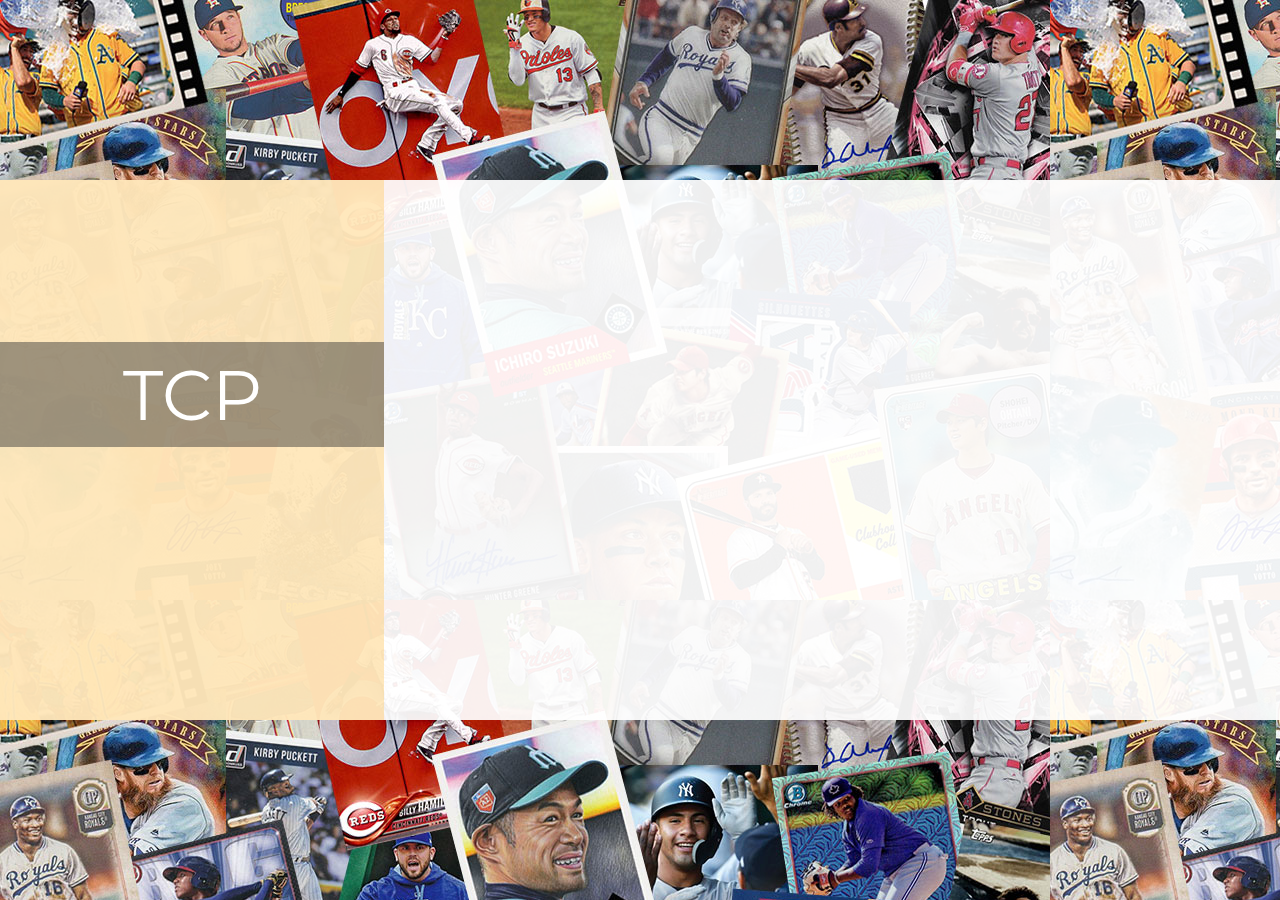
==== index.html @ 6dd5f793 "pushh" ====
<!DOCTYPE html>
<html lang="en">
<head>
    <meta charset="UTF-8">
    <meta http-equiv="X-UA-Compatible" content="IE=edge">
    <meta name="viewport" content="width=device-width, initial-scale=1.0">
    <title>Sign Up Form</title>
    <link rel="stylesheet" href="./styles.css">
</head>
<body>
    <div class="main">
        <div class="left-image">
            <div class="brand">TCP</div>
        </div>
        <div class="right-side"></div>
    </div>
</body>
</html>
---- styles.css ----
@import url('https://fonts.googleapis.com/css?family=Montserrat&display=swap');

*, *::before, *::after {
    box-sizing: border-box;
}

body {
    padding: 0;
    margin: 0;
    background: url(./Images/bodybackground-2.jpg);
    height: 100vh;
    width: 100%;
    display: flex;
    justify-content: center;
    align-items: center;
    font-family: 'Montserrat', sans-serif;
}

.main {
    display: flex;
    height: 60%;
    width: 100%;
    background-color: #ffffffee;
}

.left-image {
    background: #ffce7277;
    width: 30%;
    height: 100%;
    padding: 0;
}

.brand {
    width: 100%;
    padding: 2.5%;
    margin: 0;
    display: flex;
    justify-content: center;
    align-items: center;
    background-color: #33333377;
    position: relative;
    top: 30%;
    font-size: 70px;
    color: #ffffff;
}
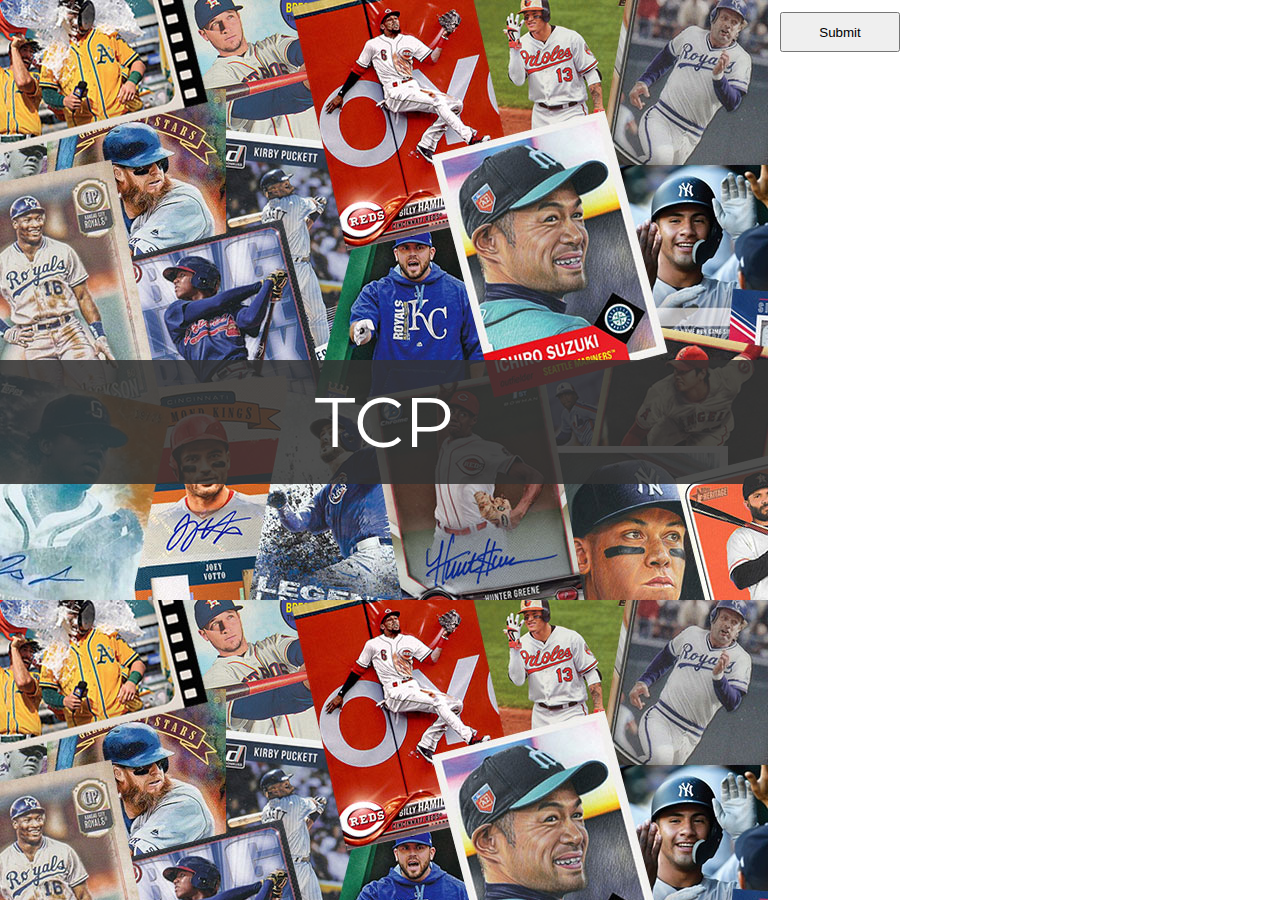
==== commit e5d69ac8: "pushhh" ====
--- a/index.html
+++ b/index.html
@@ -12,7 +12,12 @@
         <div class="left-image">
             <div class="brand">TCP</div>
         </div>
-        <div class="right-side"></div>
+        <div class="right-side">
+            <form action="">
+
+                <input id="submit" type="submit">
+            </form>
+        </div>
     </div>
 </body>
 </html>--- a/styles.css
+++ b/styles.css
@@ -7,7 +7,6 @@
 body {
     padding: 0;
     margin: 0;
-    background: url(./Images/bodybackground-2.jpg);
     height: 100vh;
     width: 100%;
     display: flex;
@@ -18,14 +17,14 @@
 
 .main {
     display: flex;
-    height: 60%;
+    height: 100%;
     width: 100%;
     background-color: #ffffffee;
 }
 
 .left-image {
-    background: #ffce7277;
-    width: 30%;
+    background: url(./Images/bodybackground-2.jpg);
+    width: 60%;
     height: 100%;
     padding: 0;
 }
@@ -37,9 +36,24 @@
     display: flex;
     justify-content: center;
     align-items: center;
-    background-color: #33333377;
+    background-color: #333333dd;
     position: relative;
-    top: 30%;
+    top: 40%;
     font-size: 70px;
     color: #ffffff;
+}
+
+.right-side {
+    display: flex;
+    flex-direction: column;
+
+}
+
+form {
+    padding: 10%;
+}
+
+#submit {
+    width: 120px;
+    height: 40px;
 }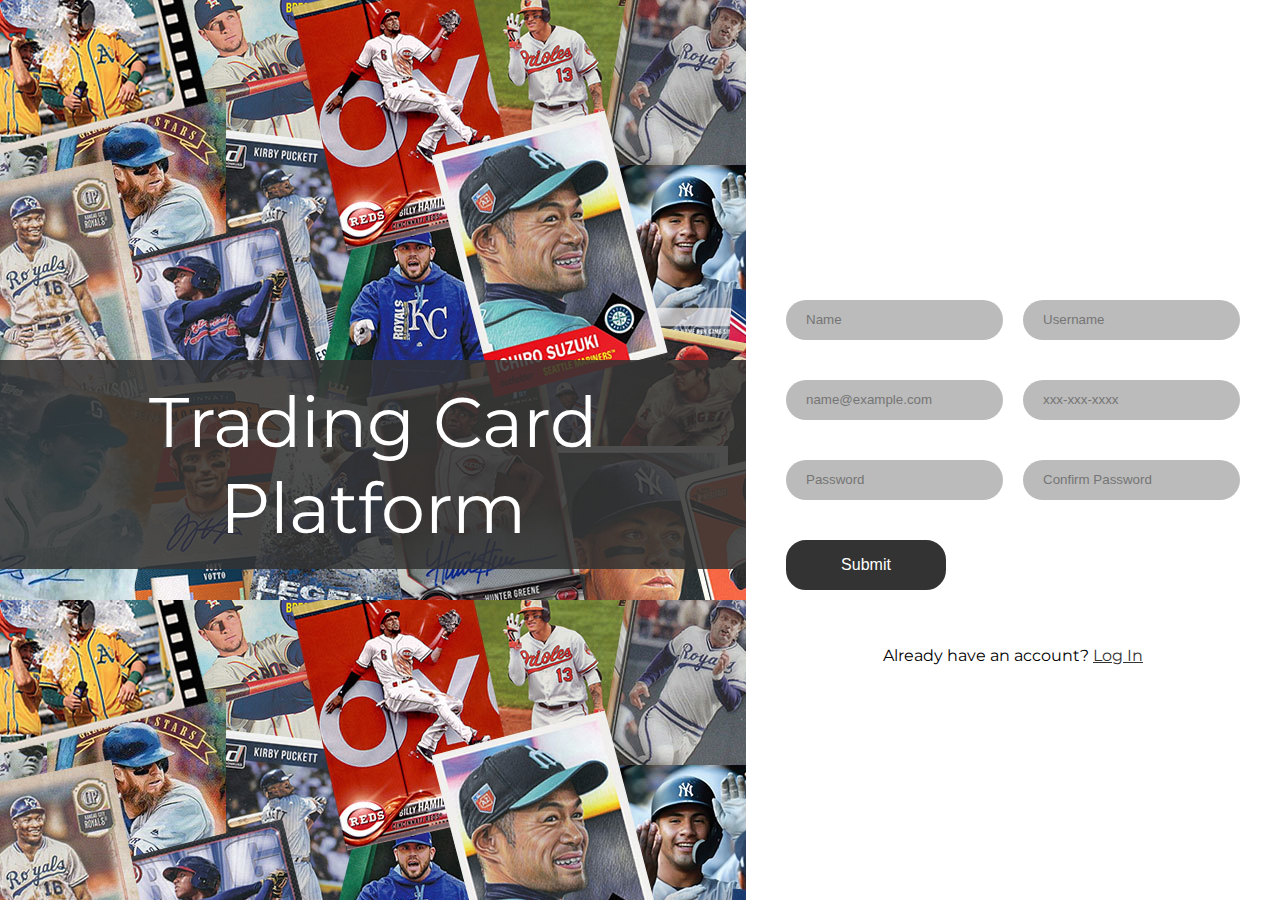
==== commit 07010679: "push" ====
--- a/index.html
+++ b/index.html
@@ -10,13 +10,27 @@
 <body>
     <div class="main">
         <div class="left-image">
-            <div class="brand">TCP</div>
+            <div class="brand">Trading Card Platform</div>
         </div>
         <div class="right-side">
             <form action="">
-
+                <section>
+                    <div class="fields">
+                        <input class="text" type="text" placeholder="Name">
+                        <input class="text" type="text" placeholder="Username">
+                    </div>
+                    <div class="fields">
+                        <input class="text" type="email" placeholder="name@example.com">
+                        <input class="text" type="text" placeholder="xxx-xxx-xxxx">
+                    </div>
+                    <div class="fields">
+                        <input class="text" type="password" placeholder="Password">
+                        <input class="text" type="password" placeholder="Confirm Password">
+                    </div>
+                </section>
                 <input id="submit" type="submit">
             </form>
+            <p>Already have an account? <a href="">Log In</a></p>
         </div>
     </div>
 </body>
--- a/styles.css
+++ b/styles.css
@@ -33,6 +33,7 @@
     width: 100%;
     padding: 2.5%;
     margin: 0;
+    text-align: center;
     display: flex;
     justify-content: center;
     align-items: center;
@@ -46,14 +47,57 @@
 .right-side {
     display: flex;
     flex-direction: column;
-
+    justify-content: center;
+    align-items: center;
 }
 
 form {
-    padding: 10%;
+    padding: 40px;
 }
 
 #submit {
-    width: 120px;
+    width: 160px;
+    height: 50px;
+    background-color: #333;
+    border-radius: 20px;
+    border: 3px solid #333;
+    color: #fff;
+    font-size: 16px;
+    transition: .4s;
+}
+
+#submit:hover {
+    background-color: #fff;
+    color: #000;
+    cursor: pointer;
+}
+
+input:hover, a:hover {
+    transform: scale(1.05);
+}
+
+.fields {
+    margin: 40px 0;
+    display: flex;
+    justify-content: space-between;
+    align-items: center;
+    gap: 20px;
+}
+
+.text {
+    background-color: #bbb;
+    border-radius: 20px;
+    border: none;
     height: 40px;
+    padding: 20px;
+    transition: .4s;
+}
+
+a {
+  color: #333;
+  transition: .4s;
+}
+
+a:hover {
+    color: #bbb;
 }